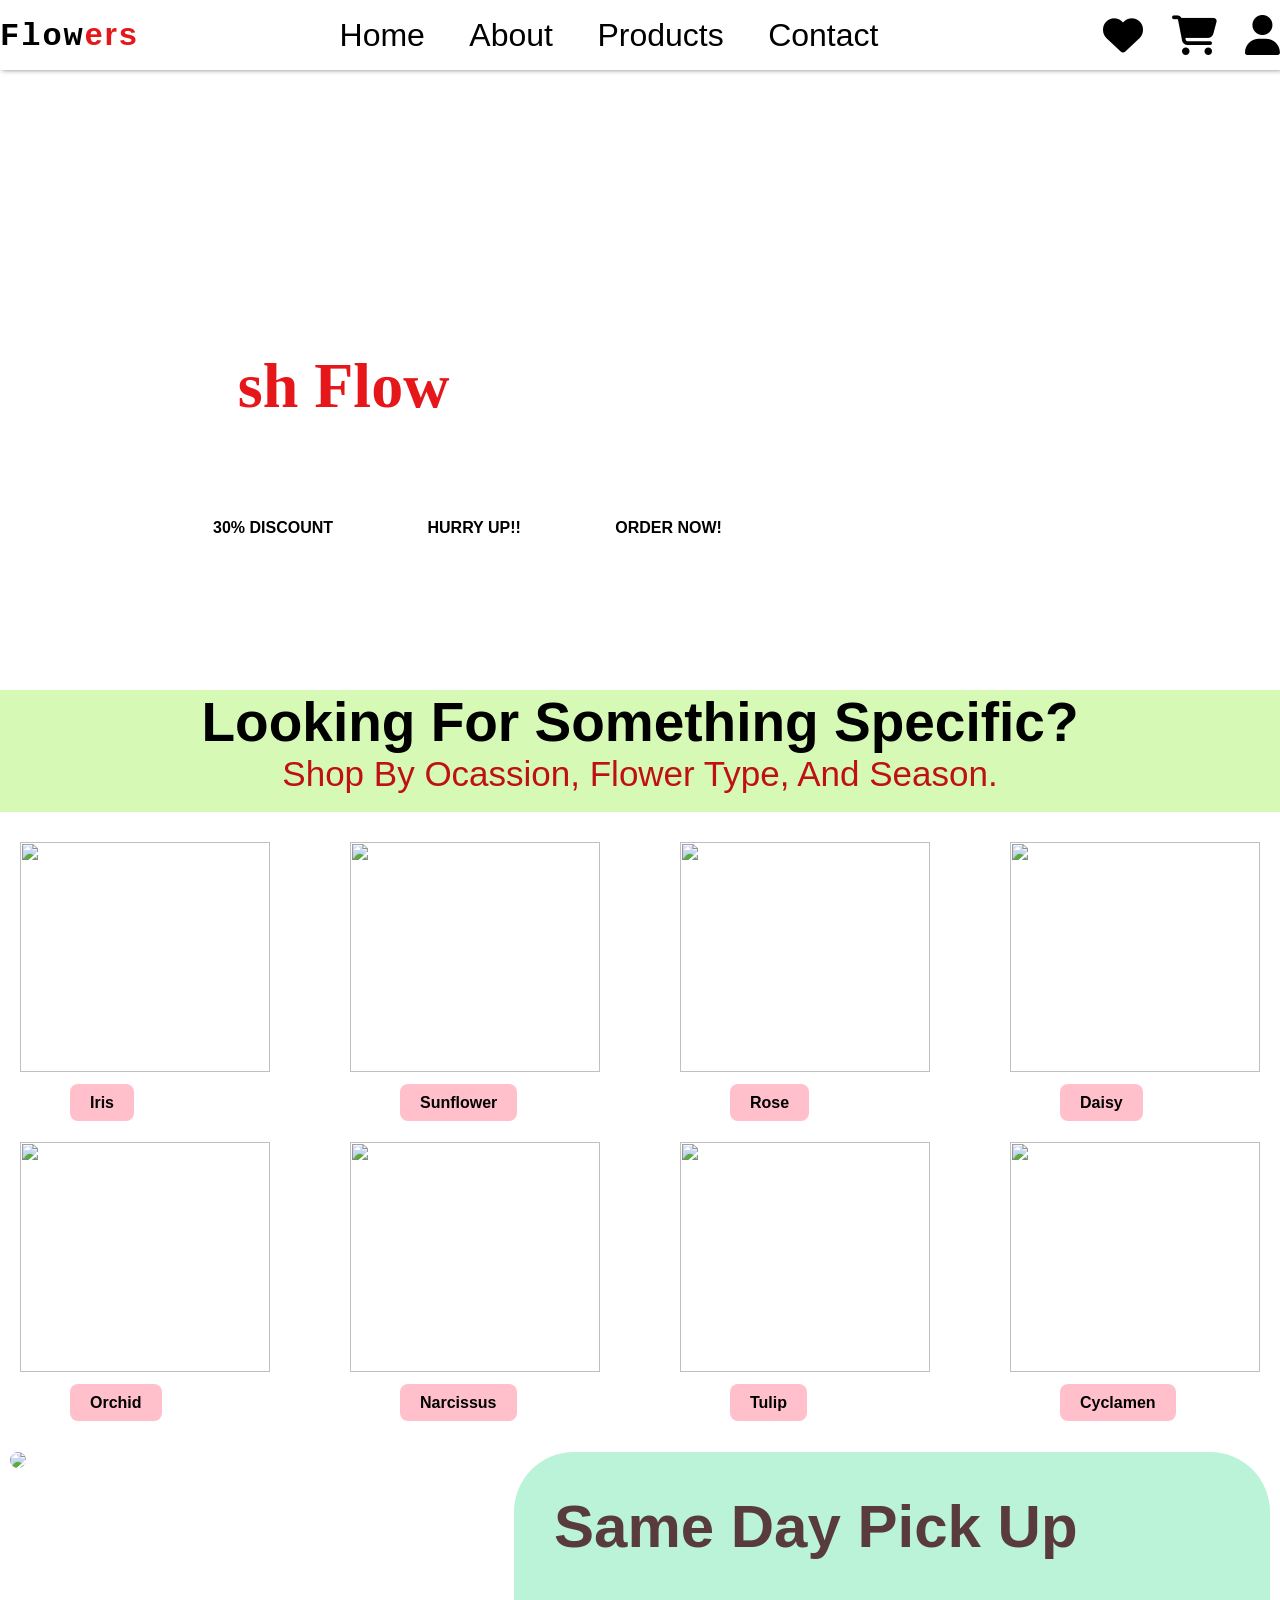
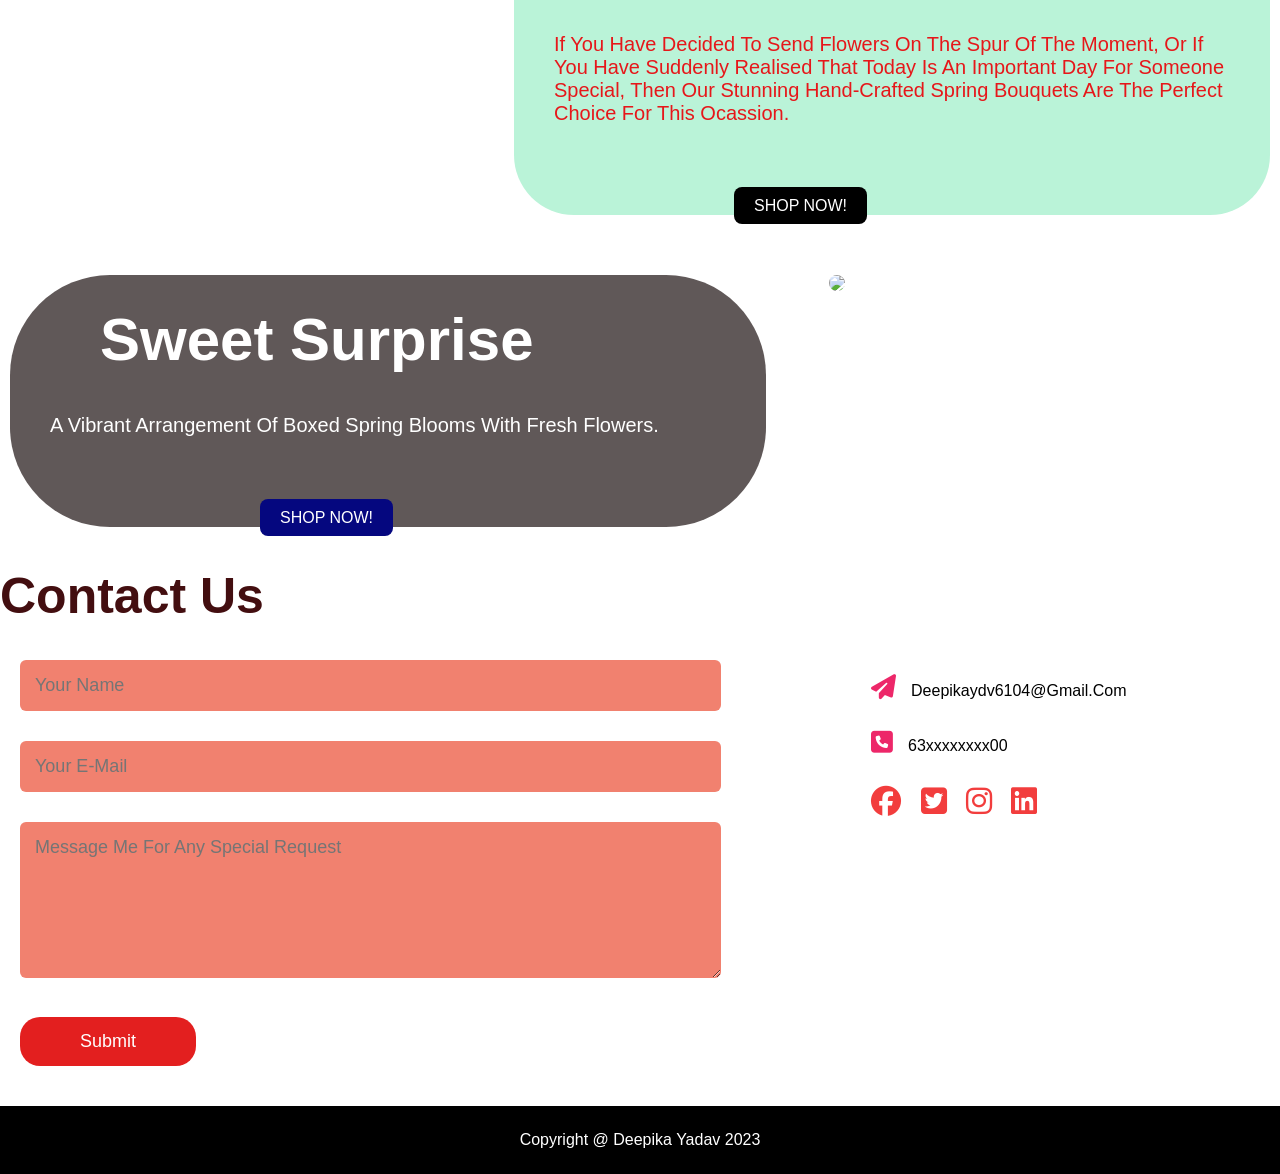
==== flowe_r.html @ 0f40000b "Add files via upload" ====
<!DOCTYPE html>
<html lang="en">
    <head>
        <meta charset="UTF-8"/>
        <meta http-equiv="X-UV-Compatible" contents="IE-edge">
        <meta name="viewport" contents="width=device-width initial-scale=1.0">
        <title>Product Landing Page</title>
        <link rel="stylesheet" href="https://cdnjs.cloudflare.com/ajax/libs/font-awesome/6.4.2/css/all.min.css">
        <link rel="stylesheet" href="flowe_r.css">
    </head>
    <body>
        <header>
            <div class="menu">
                <a href="#" class="logo">Flow<span>ers</span></a>
                <nav class="navbar">
                    <a href="#home">Home</a>
                    <a href="#about">About</a>
                    <a href="#products">Products</a>
                    <a href="#contact">Contact</a>
                </nav>
                <div class="icons">
                    <a href="#" class="fas fa-heart"></a>
                    <a href="#" class="fas fa-shopping-cart"></a>
                    <a href="#" class="fas fa-user"></a>
                </div>
            </div>
            <div class="text-1">
                <p>Every flowers is soul blossoming in nature.</p>
                <h1>Fre<span>sh Flow</span>ers</h1>
                <h2>Happiness blooms from within.</h2>
                <a href="#">30% DISCOUNT</a>
                <a href="#">HURRY UP!!</a>
                <a href="#">ORDER NOW!</a>
            </div>
        </header>
        <div class="content">
            <h3>Looking for something specific?</h3>
            <p>Shop by ocassion, flower type, and season.</p>
            <br>
        </div>
        <section class="items">
            <div id="kusum">
                <img src="iris.jpeg" width="250" height="230">
                <br><br>
                <a href="#">Iris</a>
            </div>
            <div id="kusum">
                <img src="sunflower.jpeg" width="250" height="230">
                <br><br>
                <a href="#">Sunflower</a>
            </div>
            <div id="kusum">
                <img src="rose.jpeg" width="250" height="230">
                <br><br>
                <a href="#">Rose</a>
            </div>
            <div id="kusum">
                <img src="daisy.jpg" width="250" height="230">
                <br><br>
                <a href="#">Daisy</a>
            </div>
        </section>
        <section class="items">
            <div id="kusum">
                <img src="orchid.jpeg" width="250" height="230">
                <br><br>
                <a href="#">Orchid</a>
            </div>
            <div id="kusum">
                <img src="narcissus.jpg" width="250" height="230">
                <br><br>
                <a href="#">Narcissus</a>
            </div>
            <div id="kusum">
                <img src="Beautiful-Pink-Tulip-Flowers-Pic-600x381.jpg" width="250" height="230">
                <br><br>
                <a href="#">Tulip</a>
            </div>
            <div id="kusum">
                <img src="2048x1365-Cyclamen-SEO-LI1334773-4fe6aef.jpg" width="250" height="230">
                <br><br>
                <a href="#">Cyclamen</a>
            </div>
        </section>
        <div id="content-2">
            <div class="container">
                <div class="row">
                    <div class="content-2-col-1"><img src="bouquet.jpeg"></div>
                    <div class="content-2-col-2">
                        <h1 class="sub-title">Same day pick up</h1>
                        <br><br><br><br>
                        <p>If you have decided to send flowers on the spur of the moment, or if you have suddenly realised that today is an important day for someone special, then our stunning hand-crafted spring bouquets are the perfect choice for this ocassion.</p>
                        <br><br><br><br>
                        <a href="#" id="shop">SHOP NOW!</a>
                    </div>
                </div>
            </div>
        </div>
        <div id="content-3">
            <div class="container-1">
                <div class="row-1">
                    <div class="content-3-col-1">
                        <h1 class="sub-title-1">Sweet surprise</h1>
                        <p>A vibrant arrangement of boxed spring blooms with fresh flowers.</p>
                        <br><br><br><br>
                        <a href="#" id="shop-1">SHOP NOW!</a>
                    </div>
                    <div class="content-3-col-2"><img src="full flowers.jpeg"></div>
                </div>
            </div>
        </div>
        <div class="contact">
            <div class="container-1">
                <h1 class="sub-title-2">Contact us</h1>
                <div class="row-2">
                    <div class="contact-left">
                        <form >
                            <input type="text" name="Name" placeholder="Your Name" required>
                            <input type="email" name="email" placeholder="Your E-mail" required>
                            <textarea name="Message" rows="6" placeholder="Message me for any special request"></textarea>
                            <button type="submit" class="btn btn2">Submit</button>
                        </form>
                    </div>
                    <div class="contact-right">
                        <p><i class="fa-solid fa-paper-plane"></i>deepikaydv6104@gmail.com</p>
                        <p><i class="fa-solid fa-square-phone"></i>63xxxxxxxx00</p>
                        <div class="social-icons">
                            <a href="#"><i class="fa-brands fa-facebook"></i></a>
                            <a href="#"><i class="fa-brands fa-twitter-square"></i></a>
                            <a href="#"><i class="fa-brands fa-instagram"></i></a>
                            <a href="#"><i class="fa-brands fa-linkedin"></i></a>
                        </div>
                    </div>
                </div>
            </div>
        </div>
            </div>
                </div>
            </div>
        </div>
        <div class="copyright">
            <p>copyright @ Deepika Yadav 2023</p>
        </div>
    </body>
</html>
---- flowe_r.css ----
* {
    margin: 0;
    box-sizing: border-box;
    font-family: Verdana, Geneva, Tahoma, sans-serif;
    outline: none;
    border: none;
    text-decoration: none;
    text-transform: capitalize;
    transition: .2s linear;
}
header{
    background: url(854740-new-single-flower-wallpaper-2560x1600-ipad-retina.jpg);
    background-repeat: no-repeat;
    height: 670px;
    background-position: center;
    background-size: cover;
    position:relative;
}
.menu{
    width:100%;
    height:70px;
    padding:0px 0px;
    background:white;
    display:flex;
    justify-content: space-between;
    align-items: center;
    box-shadow: 2px 0px 5px grey;
}
.menu .logo{
    font-size: 2em;
    color:#000;
    letter-spacing: 2px;
    font-weight: bolder;
    font-family: 'Courier New', Courier, monospace;
}
.menu .logo span{
    color:#e6171a;
}
.menu .navbar a{
    font-size: 2rem;
    padding:10px 20px;
    color:#000;
}
.menu .navbar a:hover{
    color:#e6171a;
}
.menu .icons a{
    font-size: 2.5rem;
    color: #000;
    margin-left:1.5rem;
}
.menu .icons a:hover{
    color:#e6171a;
}
body{
    font-family: sans-serif;
}
.text-1{
    position:absolute;
    top:45%;
    left:10%;
    padding: 15px;
}
.text-1 p{
    color:#ffffff;
    letter-spacing: 3px;
    font-weight: bold;
    font-size: 18px;
}
.text-1 h1{
    color: #fff;
    font-size: 4em;
    line-height: 1.5em;
    font-family:cursive;
}
.text-1 h1 span{
    color:#e6171a;
    font-family: cursive;
}
.text-1 h2{
    color:#fff;
    font-size: 4em;
    margin-bottom:0.5em;
    font-family:monospace;
}
.text-1 a{
    color:#000;
    padding:10px 20px;
    font-weight: bold;
    background-color: #fff;
    padding:10px 20px;
    border-radius:8px;
    margin-left: 50px;
}
.text-1 a:hover{
    background-color: #e31417;
}
.content{
    text-align: center;
    position: relative;
    margin-top: 20px;
    background-color: rgb(215, 249, 182);
    font-family:sans-serif;
}
.content h3{
    color:#000;
    font-size: 55px;
}
.content p{
    font-size: 35px;
    color:#bf1013;
}
.items{
    margin-top: 30px;
    margin-left:20px;
    margin-right: 20px;
    display: flex;
    justify-content: space-between;
    align-items: center;
}
.items a{
    color:#000;
    padding:10px 20px;
    font-weight: bold;
    background-color: pink;
    padding:10px 20px;
    border-radius:8px;
    margin-left: 50px;
}
.items a:hover{
    color:#e6171a;
}
.items #kusum img{
    transition: 0.5s ease;
}
.items #kusum img:hover{
    transform: translateY(-20PX);
}

#content-2{
    padding: 40px 10px;
}
.row{
    display: flex;
    justify-content: space-between;
    flex-wrap:wrap;
}
.content-2-col-1{
    flex-basis:35%;
}
.content-2-col-1 img{
    width:100%;
    border-radius:15px;
}
.content-2-col-2{
    flex-basis:60%;
    background-color: rgb(186, 243, 216);
    border-radius: 60px;
    transition: 0.5s ease;
}
.content-2-col-2:hover{
    background-color: #9192db;
    transform: translateY(-20PX);
}
.content-2-col-2 p{
    font-size: 20px;
    color:#e6171a;
    margin-left: 40px;
    margin-right: 40px;
}
.sub-title{
    font-size: 60px;
    font-weight: bold;
    color:#593b3b;
    margin-left: 40px;
    margin-right: 40px;
    margin-top: 40px;
}
#shop{
    color:#fff;
    background: #000;
    padding:10px 20px;
    border-radius:8px ;
    margin-left: 220px;
}
#shop:hover{
    color:#e31417;
}
#content-3{
    padding: 20px 10px;
}
.row-1{
    display: flex;
    justify-content: space-between;
    flex-wrap: wrap;
}
.content-3-col-1{
    flex-basis: 60%;
    background-color: #605858;
    border-radius: 100px;
    transition: 0.5s ease;
}
.content-3-col-1:hover{
    background-color: #e96567;
    transform: translateY(-20PX);
}
.content-3-col-1 p{
    font-size: 20px;
    color:#fff;
    margin-left: 40px;
    margin-right: 40px;
    margin-top: 40px;
}

.sub-title-1{
    font-size: 60px;
    font-weight: 600;
    color:#fff;
    margin-left: 90px;
    margin-right: 90px;
    margin-top: 30px;
}
.content-3-col-2{
    flex-basis: 35%;
}
.content-3-col-2 img{
    width:100%;
    border-radius:100px;
}
#shop-1{
    color:#fff;
    background: #05077f;
    padding:10px 20px;
    border-radius:8px ;
    margin-left: 250px;
}
#shop-1:hover{
    color:#cee314;
}
.row-2{
    display: flex;
    margin-top: 20px;
}
.sub-title-2{
    margin-top: 20px;
    font-size: 50px;
    color:#430e10;
}
.contact-right{
    flex-basis:35%;
    margin-left: 150px;
}
.contact-left{
    flex-basis:60%;
    margin-left: 20px;
}
.contact-right p{
    margin-top: 30px;
}
.contact-right p i{
    color:#ed2769;
    margin-right:15px;
    font-size: 25px;
}
.social-icons{
    margin-top: 30px;
}
.social-icons a{
    text-decoration: none;
    font-size: 30px;
    margin-right:15px;
    color:#f23d3d;
    display: inline-block;
    transition: transform 0.5s;
}

.social-icons a:hover{
    color:#078612;
    transform: translateY(-5px);
}
.btn{
    background: #e31f1f;
    color:#fff;
    border-radius: 20px;
    padding:14px 60px;
    font-size: 18px;
    margin-bottom: 30px;
    cursor:pointer;
}
.btn:hover{
    background:#046f0d
}
.contact-right form{
    width:100%;
}
form input, form textarea{
    width: 100%;
    border:0;
    outline:none;
    background: #f1816f;
    padding:15px;
    margin: 15px 0;
    color:#fff;
    font-size: 18px;
    border-radius: 6px;
}
form .btn{
    padding:14px 60px;
    font-size: 18px;
    margin-top: 20px;
    cursor:pointer;
}
.copyright{
    text-align: center;
    width:100%;
    padding: 25px 0;
    background-color: #000;
    margin-top: 10px;
    font-weight: 300;
    color:#fff;
}
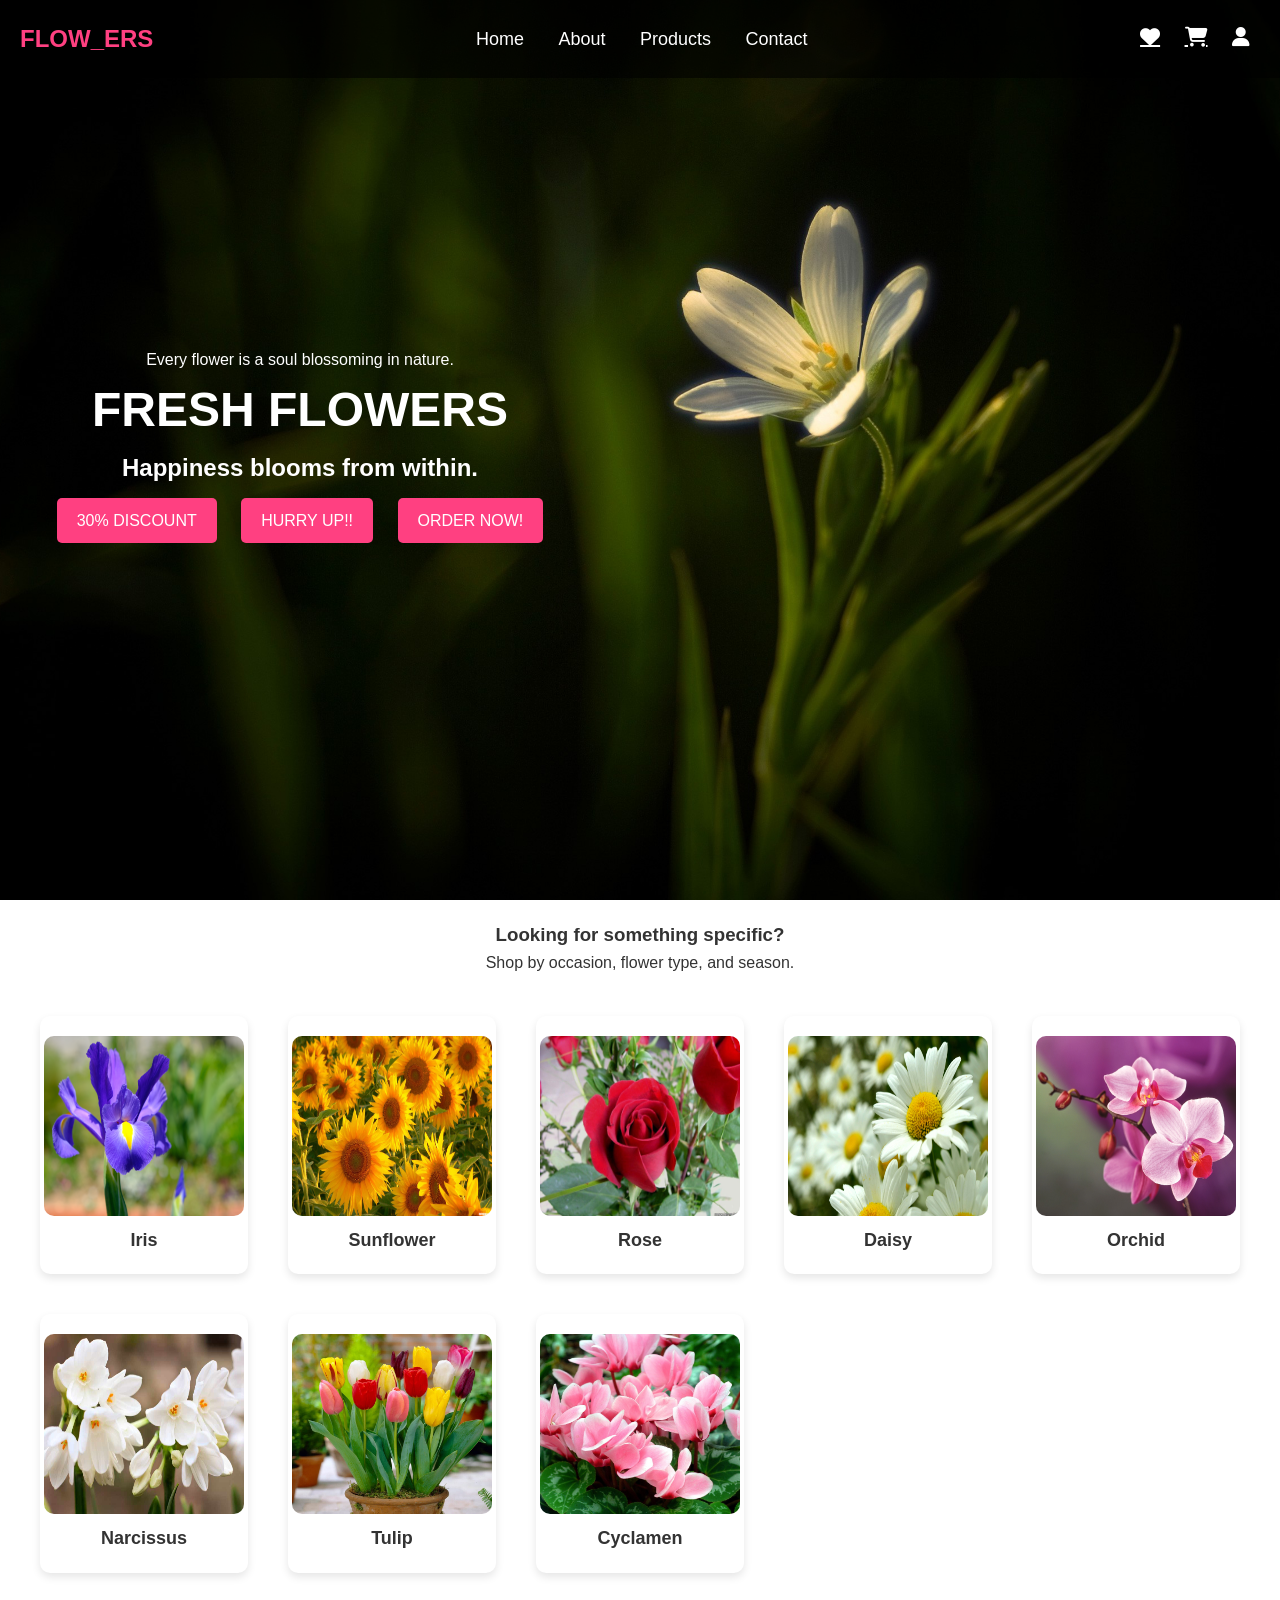
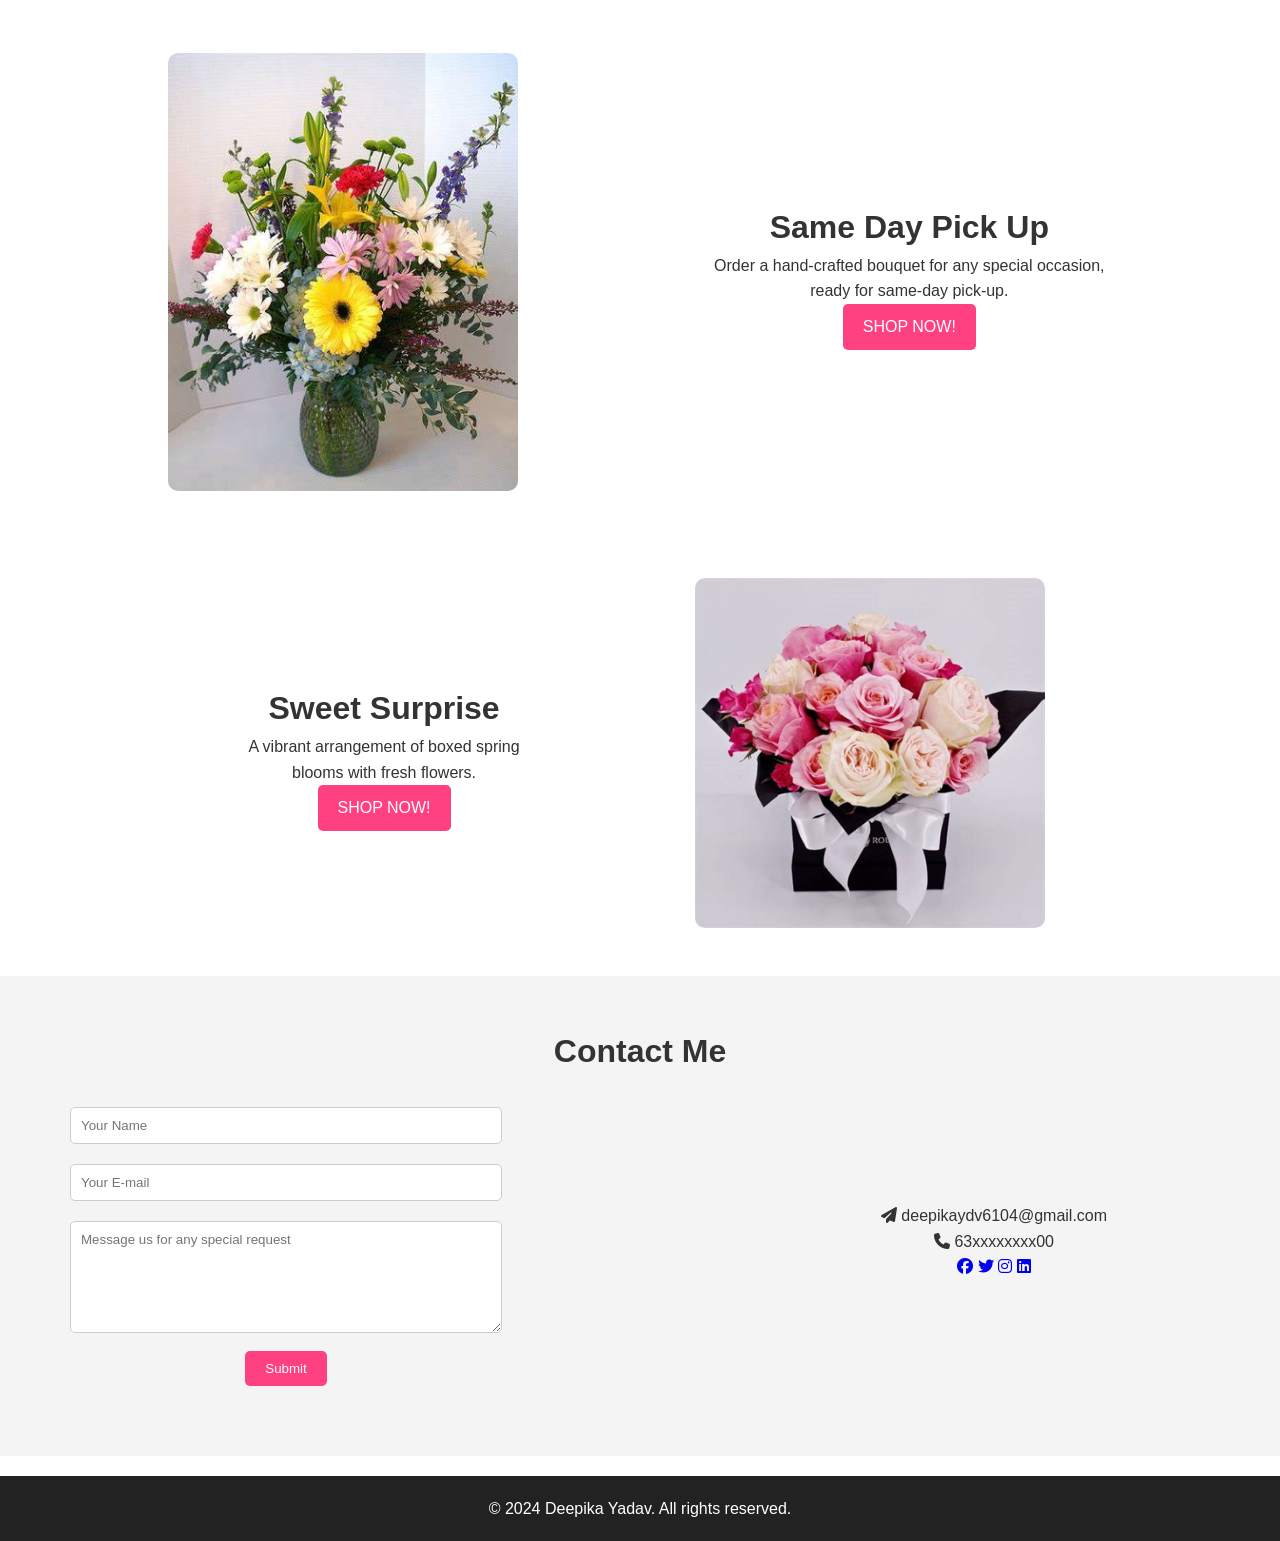
==== commit b37ab604: "All files are updated" ====
--- a/flowe_r.html
+++ b/flowe_r.html
@@ -1,145 +1,114 @@
 <!DOCTYPE html>
 <html lang="en">
-    <head>
-        <meta charset="UTF-8"/>
-        <meta http-equiv="X-UV-Compatible" contents="IE-edge">
-        <meta name="viewport" contents="width=device-width initial-scale=1.0">
-        <title>Product Landing Page</title>
-        <link rel="stylesheet" href="https://cdnjs.cloudflare.com/ajax/libs/font-awesome/6.4.2/css/all.min.css">
-        <link rel="stylesheet" href="flowe_r.css">
-    </head>
-    <body>
-        <header>
-            <div class="menu">
-                <a href="#" class="logo">Flow<span>ers</span></a>
-                <nav class="navbar">
-                    <a href="#home">Home</a>
-                    <a href="#about">About</a>
-                    <a href="#products">Products</a>
-                    <a href="#contact">Contact</a>
-                </nav>
-                <div class="icons">
-                    <a href="#" class="fas fa-heart"></a>
-                    <a href="#" class="fas fa-shopping-cart"></a>
-                    <a href="#" class="fas fa-user"></a>
+
+<head>
+    <meta charset="UTF-8">
+    <meta http-equiv="X-UA-Compatible" content="IE=edge">
+    <meta name="viewport" content="width=device-width, initial-scale=1.0">
+    <title>Product Landing Page</title>
+    <link rel="stylesheet" href="https://cdnjs.cloudflare.com/ajax/libs/font-awesome/6.4.2/css/all.min.css">
+    <link rel="stylesheet" href="flowe_r.css">
+</head>
+
+<body>
+    <header>
+        <div class="menu">
+            <a href="#" class="logo">Flow_<span>ers</span></a>
+            <nav class="navbar">
+                <a href="#home">Home</a>
+                <a href="#about">About</a>
+                <a href="#products">Products</a>
+                <a href="#contact">Contact</a>
+            </nav>
+            <div class="icons">
+                <a href="#" class="fas fa-heart"></a>
+                <a href="#" class="fas fa-shopping-cart"></a>
+                <a href="#" class="fas fa-user"></a>
+                <i class="fa-solid fa-bars"></i> 
+
+            </div>
+        </div>
+        <div class="text-1">
+            <p>Every flower is a soul blossoming in nature.</p>
+            <h1>Fre<span>sh Flow</span>ers</h1>
+            <h2>Happiness blooms from within.</h2>
+            <a href="#">30% DISCOUNT</a>
+            <a href="#">HURRY UP!!</a>
+            <a href="#">ORDER NOW!</a>
+        </div>
+    </header>
+
+    <div class="content">
+        <h3>Looking for something specific?</h3>
+        <p>Shop by occasion, flower type, and season.</p>
+    </div>
+
+    <section class="items">
+        <div class="flower-item"><img src="./img/iris.png" alt="Iris"><a href="#">Iris</a></div>
+        <div class="flower-item"><img src="./img/sunflower.jpeg" alt="Sunflower"><a href="#">Sunflower</a></div>
+        <div class="flower-item"><img src="./img/rose.jpeg" alt="Rose"><a href="#">Rose</a></div>
+        <div class="flower-item"><img src="./img/daisy.jpg" alt="Daisy"><a href="#">Daisy</a></div>
+        <div class="flower-item"><img src="./img/orchid.jpeg" alt="Orchid"><a href="#">Orchid</a></div>
+        <div class="flower-item"><img src="./img/narcissus.jpg" alt="Narcissus"><a href="#">Narcissus</a></div>
+        <div class="flower-item"><img src="./img/tulip.jpg" alt="Tulip"><a href="#">Tulip</a></div>
+        <div class="flower-item"><img src="./img/cyclamen.jpg" alt="Cyclamen"><a href="#">Cyclamen</a></div>
+    </section>
+
+    <div class="content-2">
+        <div class="container">
+            <div class="row">
+                <div class="col"><img src="./img/bouquet.jpeg" alt="Bouquet"></div>
+                <div class="col">
+                    <h1>Same Day Pick Up</h1>
+                    <p>Order a hand-crafted bouquet for any special occasion, ready for same-day pick-up.</p>
+                    <a href="#" class="shop-button">SHOP NOW!</a>
                 </div>
             </div>
-            <div class="text-1">
-                <p>Every flowers is soul blossoming in nature.</p>
-                <h1>Fre<span>sh Flow</span>ers</h1>
-                <h2>Happiness blooms from within.</h2>
-                <a href="#">30% DISCOUNT</a>
-                <a href="#">HURRY UP!!</a>
-                <a href="#">ORDER NOW!</a>
+        </div>
+    </div>
+
+    <div class="content-3">
+        <div class="container">
+            <div class="row">
+                <div class="col">
+                    <h1>Sweet Surprise</h1>
+                    <p>A vibrant arrangement of boxed spring blooms with fresh flowers.</p>
+                    <a href="#" class="shop-button">SHOP NOW!</a>
+                </div>
+                <div class="col"><img src="./img/full flowers.jpeg" alt="Full Flowers"></div>
             </div>
-        </header>
-        <div class="content">
-            <h3>Looking for something specific?</h3>
-            <p>Shop by ocassion, flower type, and season.</p>
-            <br>
         </div>
-        <section class="items">
-            <div id="kusum">
-                <img src="iris.jpeg" width="250" height="230">
-                <br><br>
-                <a href="#">Iris</a>
-            </div>
-            <div id="kusum">
-                <img src="sunflower.jpeg" width="250" height="230">
-                <br><br>
-                <a href="#">Sunflower</a>
-            </div>
-            <div id="kusum">
-                <img src="rose.jpeg" width="250" height="230">
-                <br><br>
-                <a href="#">Rose</a>
-            </div>
-            <div id="kusum">
-                <img src="daisy.jpg" width="250" height="230">
-                <br><br>
-                <a href="#">Daisy</a>
-            </div>
-        </section>
-        <section class="items">
-            <div id="kusum">
-                <img src="orchid.jpeg" width="250" height="230">
-                <br><br>
-                <a href="#">Orchid</a>
-            </div>
-            <div id="kusum">
-                <img src="narcissus.jpg" width="250" height="230">
-                <br><br>
-                <a href="#">Narcissus</a>
-            </div>
-            <div id="kusum">
-                <img src="Beautiful-Pink-Tulip-Flowers-Pic-600x381.jpg" width="250" height="230">
-                <br><br>
-                <a href="#">Tulip</a>
-            </div>
-            <div id="kusum">
-                <img src="2048x1365-Cyclamen-SEO-LI1334773-4fe6aef.jpg" width="250" height="230">
-                <br><br>
-                <a href="#">Cyclamen</a>
-            </div>
-        </section>
-        <div id="content-2">
-            <div class="container">
-                <div class="row">
-                    <div class="content-2-col-1"><img src="bouquet.jpeg"></div>
-                    <div class="content-2-col-2">
-                        <h1 class="sub-title">Same day pick up</h1>
-                        <br><br><br><br>
-                        <p>If you have decided to send flowers on the spur of the moment, or if you have suddenly realised that today is an important day for someone special, then our stunning hand-crafted spring bouquets are the perfect choice for this ocassion.</p>
-                        <br><br><br><br>
-                        <a href="#" id="shop">SHOP NOW!</a>
+    </div>
+
+    <div class="contact">
+        <div class="container">
+            <h1>Contact Me</h1>
+            <div class="row">
+                <div class="col">
+                    <form>
+                        <input type="text" name="name" placeholder="Your Name" required>
+                        <input type="email" name="email" placeholder="Your E-mail" required>
+                        <textarea name="message" rows="6" placeholder="Message us for any special request"></textarea>
+                        <button type="submit">Submit</button>
+                    </form>
+                </div>
+                <div class="col">
+                    <p><i class="fas fa-paper-plane"></i> deepikaydv6104@gmail.com</p>
+                    <p><i class="fas fa-phone"></i> 63xxxxxxxx00</p>
+                    <div class="social-icons">
+                        <a href="#"><i class="fab fa-facebook"></i></a>
+                        <a href="#"><i class="fab fa-twitter"></i></a>
+                        <a href="#"><i class="fab fa-instagram"></i></a>
+                        <a href="#"><i class="fab fa-linkedin"></i></a>
                     </div>
                 </div>
             </div>
         </div>
-        <div id="content-3">
-            <div class="container-1">
-                <div class="row-1">
-                    <div class="content-3-col-1">
-                        <h1 class="sub-title-1">Sweet surprise</h1>
-                        <p>A vibrant arrangement of boxed spring blooms with fresh flowers.</p>
-                        <br><br><br><br>
-                        <a href="#" id="shop-1">SHOP NOW!</a>
-                    </div>
-                    <div class="content-3-col-2"><img src="full flowers.jpeg"></div>
-                </div>
-            </div>
-        </div>
-        <div class="contact">
-            <div class="container-1">
-                <h1 class="sub-title-2">Contact us</h1>
-                <div class="row-2">
-                    <div class="contact-left">
-                        <form >
-                            <input type="text" name="Name" placeholder="Your Name" required>
-                            <input type="email" name="email" placeholder="Your E-mail" required>
-                            <textarea name="Message" rows="6" placeholder="Message me for any special request"></textarea>
-                            <button type="submit" class="btn btn2">Submit</button>
-                        </form>
-                    </div>
-                    <div class="contact-right">
-                        <p><i class="fa-solid fa-paper-plane"></i>deepikaydv6104@gmail.com</p>
-                        <p><i class="fa-solid fa-square-phone"></i>63xxxxxxxx00</p>
-                        <div class="social-icons">
-                            <a href="#"><i class="fa-brands fa-facebook"></i></a>
-                            <a href="#"><i class="fa-brands fa-twitter-square"></i></a>
-                            <a href="#"><i class="fa-brands fa-instagram"></i></a>
-                            <a href="#"><i class="fa-brands fa-linkedin"></i></a>
-                        </div>
-                    </div>
-                </div>
-            </div>
-        </div>
-            </div>
-                </div>
-            </div>
-        </div>
-        <div class="copyright">
-            <p>copyright @ Deepika Yadav 2023</p>
-        </div>
-    </body>
+    </div>
+
+    <footer>
+        <p>&copy; 2024 Deepika Yadav. All rights reserved.</p>
+    </footer>
+</body>
+
 </html>
--- a/flowe_r.css
+++ b/flowe_r.css
@@ -1,321 +1,405 @@
+/* General Styles */
 * {
     margin: 0;
+    padding: 0;
     box-sizing: border-box;
-    font-family: Verdana, Geneva, Tahoma, sans-serif;
-    outline: none;
-    border: none;
-    text-decoration: none;
-    text-transform: capitalize;
-    transition: .2s linear;
-}
-header{
-    background: url(854740-new-single-flower-wallpaper-2560x1600-ipad-retina.jpg);
-    background-repeat: no-repeat;
-    height: 670px;
-    background-position: center;
-    background-size: cover;
-    position:relative;
-}
-.menu{
-    width:100%;
-    height:70px;
-    padding:0px 0px;
-    background:white;
-    display:flex;
+    font-family: 'Poppins', sans-serif;
+}
+
+body {
+    background: #fff;
+    color: #333;
+    line-height: 1.6;
+}
+
+/* Header Section */
+header {
+    background: url('./img/header-bg.jpg') no-repeat center center/cover;
+    height: 100vh;
+    display: flex;
+    flex-direction: column;
+    align-items: normal;
+    justify-content: center;
+    text-align: center;
+    color: #fff;
+    position: relative;
+}
+
+.menu {
+    display: flex;
     justify-content: space-between;
     align-items: center;
-    box-shadow: 2px 0px 5px grey;
-}
-.menu .logo{
-    font-size: 2em;
-    color:#000;
-    letter-spacing: 2px;
-    font-weight: bolder;
-    font-family: 'Courier New', Courier, monospace;
-}
-.menu .logo span{
-    color:#e6171a;
-}
-.menu .navbar a{
-    font-size: 2rem;
-    padding:10px 20px;
-    color:#000;
-}
-.menu .navbar a:hover{
-    color:#e6171a;
-}
-.menu .icons a{
-    font-size: 2.5rem;
-    color: #000;
-    margin-left:1.5rem;
-}
-.menu .icons a:hover{
-    color:#e6171a;
-}
-body{
-    font-family: sans-serif;
-}
-.text-1{
-    position:absolute;
-    top:45%;
-    left:10%;
-    padding: 15px;
-}
-.text-1 p{
-    color:#ffffff;
-    letter-spacing: 3px;
+    width: 100%;
+    padding: 20px;
+    position: absolute;
+    top: 0;
+    left: 0;
+    background: rgba(0, 0, 0, 0.6);
+}
+
+.logo {
+    font-size: 24px;
     font-weight: bold;
+    color: #ff4081;
+    text-decoration: none;
+    text-transform: uppercase;
+}
+
+.navbar a {
+    color: white;
+    text-decoration: none;
+    margin: 0 15px;
     font-size: 18px;
-}
-.text-1 h1{
-    color: #fff;
-    font-size: 4em;
-    line-height: 1.5em;
-    font-family:cursive;
-}
-.text-1 h1 span{
-    color:#e6171a;
-    font-family: cursive;
-}
-.text-1 h2{
-    color:#fff;
-    font-size: 4em;
-    margin-bottom:0.5em;
-    font-family:monospace;
-}
-.text-1 a{
-    color:#000;
-    padding:10px 20px;
+    transition: 0.3s;
+}
+
+.navbar a:hover {
+    color: #ff4081;
+}
+
+.fa-bars {
+    display: none;
+}
+
+.icons a {
+    color: white;
+    margin: 0 10px;
+    font-size: 20px;
+    transition: 0.3s;
+}
+
+.icons a:hover {
+    color: #ff4081;
+}
+
+.text-1 {
+    max-width: 600px;
+}
+
+.text-1 h1 {
+    font-size: 48px;
+    text-transform: uppercase;
+}
+
+.text-1 a {
+    display: inline-block;
+    padding: 10px 20px;
+    margin: 10px;
+    background: #ff4081;
+    color: white;
+    text-decoration: none;
+    border-radius: 5px;
+    transition: 0.3s;
+}
+
+.text-1 a:hover {
+    background: #d81b60;
+}
+
+.content h3 {
+    text-align: center;
+    margin-top: 20px;
+}
+
+.content p {
+    text-align: center;
+}
+
+/* Product Section */
+.items {
+    display: grid;
+    
+    grid-template-columns: repeat(auto-fit, minmax(200px, 1fr));
+    gap: 40px;
+    padding: 40px;
+    text-align: center;
+}
+
+.flower-item {
+    background: #fff;
+    display: flex;
+    flex-direction: column;
+    align-items: center;
+    justify-content: center;
+    border-radius: 10px;
+    padding: 20px;
+    box-shadow: 0 4px 8px rgba(0, 0, 0, 0.1);
+    transition: transform 0.3s;
+}
+
+.flower-item:hover {
+    transform: scale(1.05);
+}
+
+.flower-item img {
+    width: 200px;
+    height: 180px;
+    border-radius: 10px;
+}
+
+.flower-item a {
+    display: block;
+    margin-top: 10px;
+    font-size: 18px;
+    text-decoration: none;
+    color: #333;
     font-weight: bold;
-    background-color: #fff;
-    padding:10px 20px;
-    border-radius:8px;
-    margin-left: 50px;
-}
-.text-1 a:hover{
-    background-color: #e31417;
-}
-.content{
-    text-align: center;
-    position: relative;
+}
+
+/* Content Sections */
+.content-2,
+.content-3 {
+    display: flex;
+    align-items: center;
+    justify-content: center;
+    flex-wrap: wrap;
+    padding: 40px;
+    text-align: center;
+}
+
+.col img {
+    max-width: 350px;
+    border-radius: 10px;
+}
+
+.row {
+    display: flex;
+    align-items: center;
+    justify-content: center;
+    gap: 20%;
+}
+
+.shop-button {
+    display: inline-block;
+    padding: 10px 20px;
+    background: #ff4081;
+    color: white;
+    text-decoration: none;
+    border-radius: 5px;
+    transition: 0.3s;
+}
+
+.shop-button:hover {
+    background: #d81b60;
+}
+
+/* Contact Section */
+.contact {
+    background: #f4f4f4;
+    padding: 50px;
+    text-align: center;
+}
+
+.contact .row {
+    display: flex;
+    flex-wrap: wrap;
+    justify-content: center;
+}
+
+.contact .col {
+    flex: 1;
+    max-width: 500px;
+    padding: 20px;
+}
+
+.contact input,
+.contact textarea {
+    width: 100%;
+    padding: 10px;
+    margin: 10px 0;
+    border: 1px solid #ccc;
+    border-radius: 5px;
+}
+
+.contact button {
+    background: #ff4081;
+    color: white;
+    padding: 10px 20px;
+    border: none;
+    cursor: pointer;
+    border-radius: 5px;
+}
+
+.contact button:hover {
+    background: #d81b60;
+}
+
+/* Footer */
+footer {
+    background: #222;
+    color: white;
+    text-align: center;
+    padding: 20px;
     margin-top: 20px;
-    background-color: rgb(215, 249, 182);
-    font-family:sans-serif;
-}
-.content h3{
-    color:#000;
-    font-size: 55px;
-}
-.content p{
-    font-size: 35px;
-    color:#bf1013;
-}
-.items{
-    margin-top: 30px;
-    margin-left:20px;
-    margin-right: 20px;
-    display: flex;
-    justify-content: space-between;
-    align-items: center;
-}
-.items a{
-    color:#000;
-    padding:10px 20px;
-    font-weight: bold;
-    background-color: pink;
-    padding:10px 20px;
-    border-radius:8px;
-    margin-left: 50px;
-}
-.items a:hover{
-    color:#e6171a;
-}
-.items #kusum img{
-    transition: 0.5s ease;
-}
-.items #kusum img:hover{
-    transform: translateY(-20PX);
-}
-
-#content-2{
-    padding: 40px 10px;
-}
-.row{
-    display: flex;
-    justify-content: space-between;
-    flex-wrap:wrap;
-}
-.content-2-col-1{
-    flex-basis:35%;
-}
-.content-2-col-1 img{
-    width:100%;
-    border-radius:15px;
-}
-.content-2-col-2{
-    flex-basis:60%;
-    background-color: rgb(186, 243, 216);
-    border-radius: 60px;
-    transition: 0.5s ease;
-}
-.content-2-col-2:hover{
-    background-color: #9192db;
-    transform: translateY(-20PX);
-}
-.content-2-col-2 p{
-    font-size: 20px;
-    color:#e6171a;
-    margin-left: 40px;
-    margin-right: 40px;
-}
-.sub-title{
-    font-size: 60px;
-    font-weight: bold;
-    color:#593b3b;
-    margin-left: 40px;
-    margin-right: 40px;
-    margin-top: 40px;
-}
-#shop{
-    color:#fff;
-    background: #000;
-    padding:10px 20px;
-    border-radius:8px ;
-    margin-left: 220px;
-}
-#shop:hover{
-    color:#e31417;
-}
-#content-3{
-    padding: 20px 10px;
-}
-.row-1{
-    display: flex;
-    justify-content: space-between;
-    flex-wrap: wrap;
-}
-.content-3-col-1{
-    flex-basis: 60%;
-    background-color: #605858;
-    border-radius: 100px;
-    transition: 0.5s ease;
-}
-.content-3-col-1:hover{
-    background-color: #e96567;
-    transform: translateY(-20PX);
-}
-.content-3-col-1 p{
-    font-size: 20px;
-    color:#fff;
-    margin-left: 40px;
-    margin-right: 40px;
-    margin-top: 40px;
-}
-
-.sub-title-1{
-    font-size: 60px;
-    font-weight: 600;
-    color:#fff;
-    margin-left: 90px;
-    margin-right: 90px;
-    margin-top: 30px;
-}
-.content-3-col-2{
-    flex-basis: 35%;
-}
-.content-3-col-2 img{
-    width:100%;
-    border-radius:100px;
-}
-#shop-1{
-    color:#fff;
-    background: #05077f;
-    padding:10px 20px;
-    border-radius:8px ;
-    margin-left: 250px;
-}
-#shop-1:hover{
-    color:#cee314;
-}
-.row-2{
-    display: flex;
-    margin-top: 20px;
-}
-.sub-title-2{
-    margin-top: 20px;
-    font-size: 50px;
-    color:#430e10;
-}
-.contact-right{
-    flex-basis:35%;
-    margin-left: 150px;
-}
-.contact-left{
-    flex-basis:60%;
-    margin-left: 20px;
-}
-.contact-right p{
-    margin-top: 30px;
-}
-.contact-right p i{
-    color:#ed2769;
-    margin-right:15px;
-    font-size: 25px;
-}
-.social-icons{
-    margin-top: 30px;
-}
-.social-icons a{
-    text-decoration: none;
-    font-size: 30px;
-    margin-right:15px;
-    color:#f23d3d;
-    display: inline-block;
-    transition: transform 0.5s;
-}
-
-.social-icons a:hover{
-    color:#078612;
-    transform: translateY(-5px);
-}
-.btn{
-    background: #e31f1f;
-    color:#fff;
-    border-radius: 20px;
-    padding:14px 60px;
-    font-size: 18px;
-    margin-bottom: 30px;
-    cursor:pointer;
-}
-.btn:hover{
-    background:#046f0d
-}
-.contact-right form{
-    width:100%;
-}
-form input, form textarea{
-    width: 100%;
-    border:0;
-    outline:none;
-    background: #f1816f;
-    padding:15px;
-    margin: 15px 0;
-    color:#fff;
-    font-size: 18px;
-    border-radius: 6px;
-}
-form .btn{
-    padding:14px 60px;
-    font-size: 18px;
-    margin-top: 20px;
-    cursor:pointer;
-}
-.copyright{
-    text-align: center;
-    width:100%;
-    padding: 25px 0;
-    background-color: #000;
-    margin-top: 10px;
-    font-weight: 300;
-    color:#fff;
+}
+
+/* Media Queries for Responsiveness */
+
+/* Small Devices (Tablets & Small Screens) */
+@media (max-width: 1024px) {
+    header {
+        height: 80vh;
+    }
+
+    .menu {
+        flex-direction: row;
+        text-align: center;
+        padding: 10px;
+    }
+
+    .navbar {
+        display: flex;
+        flex-direction: row;
+        gap: 10px;
+    }
+
+    .text-1 h1 {
+        font-size: 36px;
+    }
+
+    .flower-item img {
+        width: 200px;
+        height: 180px;
+    }
+
+    .content-2,
+    .content-3 {
+        flex-direction: column;
+    }
+
+    .row {
+        flex-direction: column;
+        gap: 10%;
+    }
+
+    .contact .row {
+        flex-direction: column;
+    }
+}
+
+/* Mobile Devices (Phones) */
+@media (max-width: 768px) {
+    .menu {
+        padding: 10px;
+        display: flex;
+        flex-direction: row;
+    }
+
+    .logo {
+        font-size: 20px;
+    }
+
+    .navbar a {
+        font-size: 16px;
+        margin: 5px 0;
+        display: none;
+    }
+.fa-heart,
+.fa-user,
+.fa-shopping-cart {
+    display: none;
+}
+.fa-bars{
+    display: block;
+}
+    .icons a {
+        font-size: 18px;
+    }
+
+    .text-1 h1 {
+        font-size: 28px;
+    }
+
+    .text-1 a {
+        padding: 8px 16px;
+        font-size: 14px;
+    }
+
+    .items {
+        grid-template-columns: repeat(auto-fit, minmax(150px, 1fr));
+        gap: 15px;
+    }
+
+    .flower-item img {
+        width: 150px;
+        height: 130px;
+    }
+
+    .content-2 img,
+    .content-3 img {
+        margin-top: 15px;
+        max-width: 250px;
+    }
+
+    .contact {
+        padding: 30px;
+    }
+
+    .contact input,
+    .contact textarea {
+        padding: 8px;
+    }
+
+    .contact button {
+        padding: 8px 16px;
+        font-size: 14px;
+    }
+}
+
+/* Extra Small Devices (Very Small Phones) */
+@media (max-width: 480px) {
+    header {
+        height: 70vh;
+    }
+
+    .menu {
+        flex-direction: row;
+    }
+
+    .text-1 h1 {
+        font-size: 22px;
+    }
+
+    .fa-bars {
+        display: block;
+    }
+
+    .navbar {
+        display: none;
+    }
+
+    .text-1 a {
+        padding: 6px 12px;
+        font-size: 12px;
+    }
+
+    .items {
+        grid-template-columns: 1fr;
+    }
+
+    .flower-item img {
+        width: 160px;
+        height: 140px;
+    }
+
+    .fa-heart,
+    .fa-user,
+    .fa-shopping-cart {
+        display: none;
+    }
+
+    .shop-button {
+        padding: 6px 12px;
+        font-size: 12px;
+    }
+
+    .contact button {
+        font-size: 12px;
+        padding: 6px 12px;
+    }
+
+    footer {
+        font-size: 12px;
+        padding: 10px;
+    }
 }
